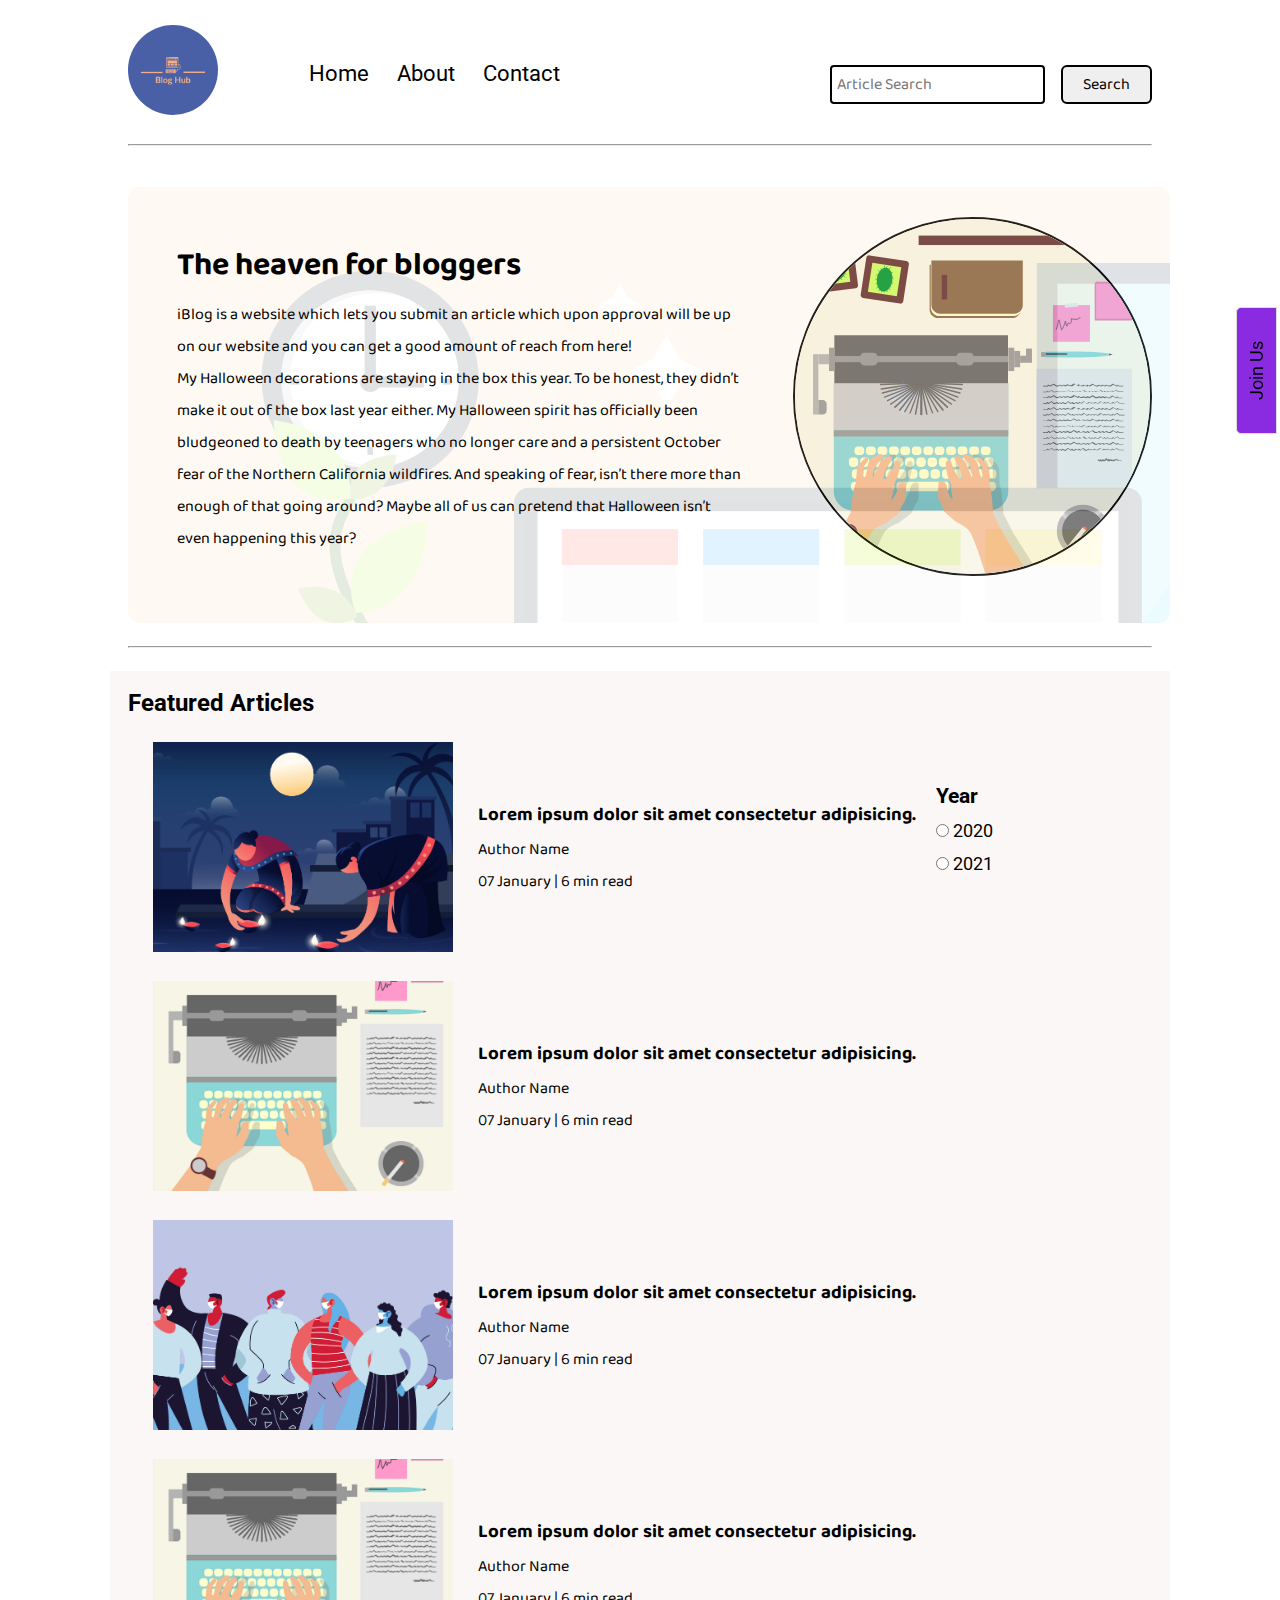
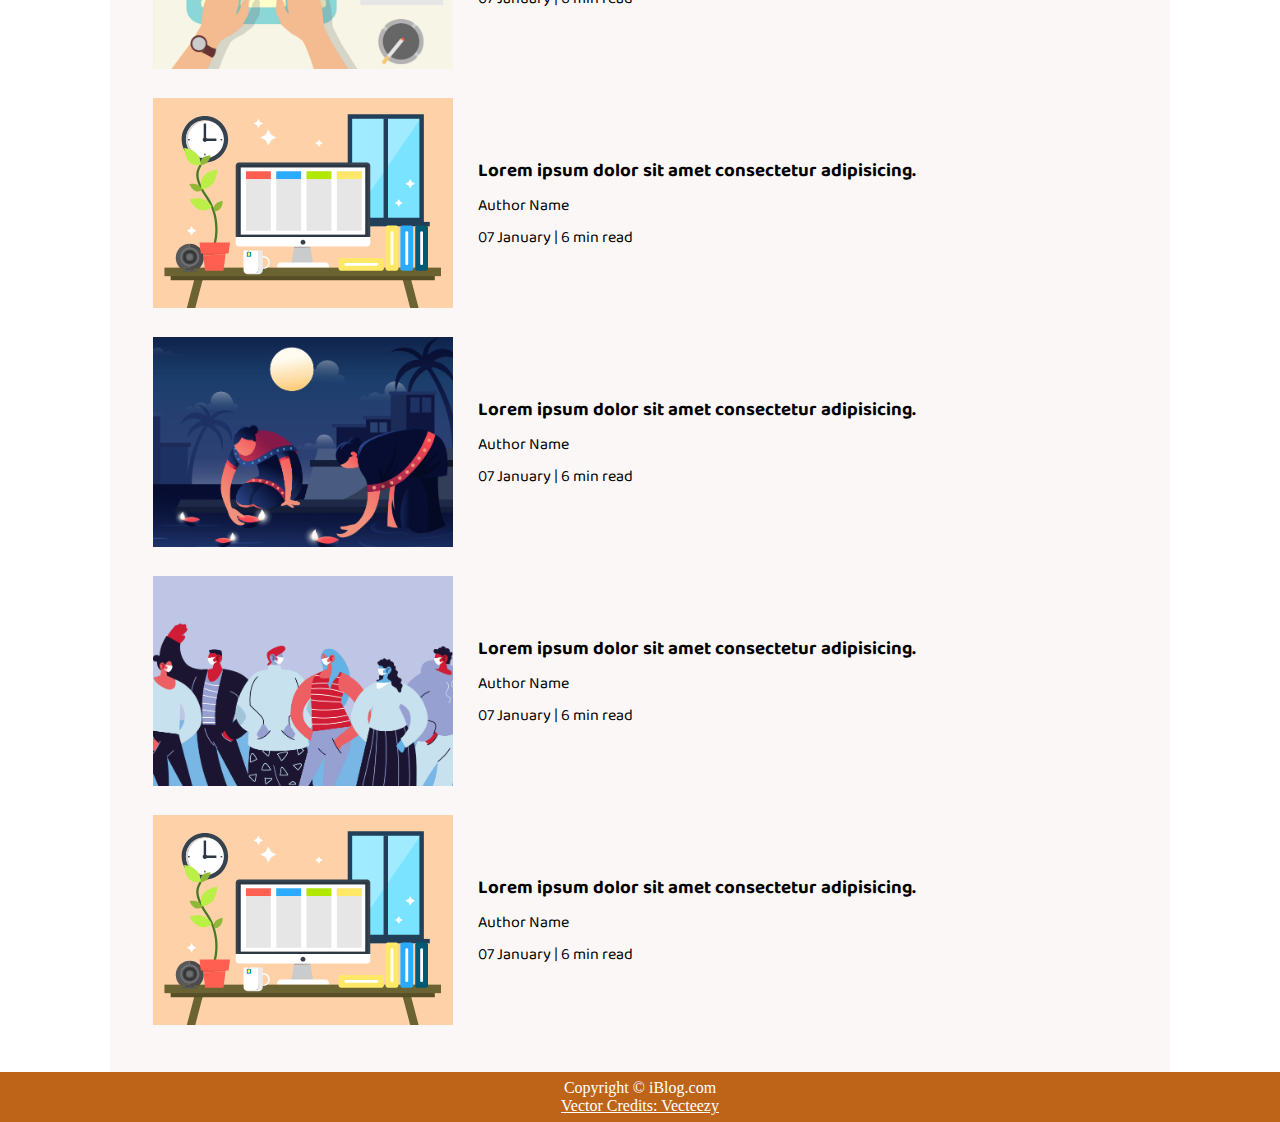
==== index.html @ 3c288353 "index added" ====
<!DOCTYPE html>
<html lang="en">

<head>
    <meta charset="UTF-8">
    <meta name="viewport" content="width=device-width, initial-scale=1.0">
    <link rel="stylesheet" href="css/utils.css">
    <link rel="stylesheet" href="css/style.css">
    <link rel="stylesheet" href="css/mobile.css">
    <title>Blog Hub - Heaven for bloggers</title>
</head>

<body>
    <nav class="navigation max-width-1 m-auto ">
        <div class="nav-left" >
            <a href="/" >
                <span><img src="img/Blog Hub-logos.jpeg" width="90px" alt="" style="border-radius: 50px;" ></span>
            </a>
            <ul>
                <li><a href="/">Home</a></li>
                <li><a href="#">About</a></li>
                <li><a href="#">Contact</a></li>
            </ul>
        </div>
        <div class="nav-right">
            <form action="#" method="get">
                <input class="form-input" type="text" name="query" placeholder="Article Search">
                <button class="btn">Search</button>
            </form>

        </div>

    </nav>
    <div class="max-width-1 m-auto">
        <hr>
    </div>
    <div class="m-auto content max-width-1 my-2">
        <div class="content-left">
            <h1>The heaven for bloggers</h1>
            <p>iBlog is a website which lets you submit an article which upon approval will be up on our website and you
                can get a good amount of reach from here!</p>
            <p>My Halloween decorations are staying in the box this year. To be honest, they didn’t make it out of the
                box last year either. My Halloween spirit has officially been bludgeoned to death by teenagers who no
                longer care and a persistent October fear of the Northern California wildfires. And speaking of fear,
                isn’t there more than enough of that going around? Maybe all of us can pretend that Halloween isn’t even
                happening this year?</p>
        </div>
        <div class="content-right">
            <img src="img/home.svg" alt="iBlog">
        </div>
    </div>
    <div class="contact-opener font2">
        <a href="" >Join Us</a>
    </div>

    <div class="max-width-1 m-auto">
        <hr>
    </div>
    <div class="home-articles max-width-1 m-auto font2">
        <h2>Featured Articles</h2>
        <div class="year-box adjust-year">
            <div>
                <h3>Year </h3>
            </div>
            <div>
                <input type="radio" name="year" id=""> 2020
            </div>
            <div>
                <input type="radio" name="year" id=""> 2021
            </div>
        </div>
        <div class="home-article">
            <div class="home-article-img">
                <img src="img/3.png" alt="article">
            </div>
            <div class="home-article-content font1">
                <a href="/blogpost.html">
                    <h3>Lorem ipsum dolor sit amet consectetur adipisicing.</h3>
                </a>

                <div>Author Name</div>
                <span>07 January | 6 min read</span>
            </div>
        </div>
        <div class="home-article">
            <div class="home-article-img">
                <img src="img/1.png" alt="article">
            </div>
            <div class="home-article-content font1">
                <a href="/blogpost.html">
                    <h3>Lorem ipsum dolor sit amet consectetur adipisicing.</h3>
                </a>

                <div>Author Name</div>
                <span>07 January | 6 min read</span>
            </div>
        </div>
        <div class="home-article">
            <div class="home-article-img">
                <img src="img/2.png" alt="article">
            </div>
            <div class="home-article-content font1">
                <a href="/blogpost.html">
                    <h3>Lorem ipsum dolor sit amet consectetur adipisicing.</h3>
                </a>

                <div>Author Name</div>
                <span>07 January | 6 min read</span>
            </div>
        </div>
        <div class="home-article">
            <div class="home-article-img">
                <img src="img/1.png" alt="article">
            </div>
            <div class="home-article-content font1">
                <a href="/blogpost.html">
                    <h3>Lorem ipsum dolor sit amet consectetur adipisicing.</h3>
                </a>

                <div>Author Name</div>
                <span>07 January | 6 min read</span>
            </div>
        </div>
        <div class="home-article">
            <div class="home-article-img">
                <img src="img/11.svg" alt="article">
            </div>
            <div class="home-article-content font1">
                <a href="/blogpost.html">
                    <h3>Lorem ipsum dolor sit amet consectetur adipisicing.</h3>
                </a>

                <div>Author Name</div>
                <span>07 January | 6 min read</span>
            </div>
        </div>
        <div class="home-article">
            <div class="home-article-img">
                <img src="img/3.png" alt="article">
            </div>
            <div class="home-article-content font1">
                <a href="/blogpost.html">
                    <h3>Lorem ipsum dolor sit amet consectetur adipisicing.</h3>
                </a>

                <div>Author Name</div>
                <span>07 January | 6 min read</span>
            </div>
        </div>
        <div class="home-article">
            <div class="home-article-img">
                <img src="img/2.png" alt="article">
            </div>
            <div class="home-article-content font1">
                <a href="/blogpost.html">
                    <h3>Lorem ipsum dolor sit amet consectetur adipisicing.</h3>
                </a>

                <div>Author Name</div>
                <span>07 January | 6 min read</span>
            </div>
        </div>
        <div class="home-article">
            <div class="home-article-img">
                <img src="img/11.svg" alt="article">
            </div>
            <div class="home-article-content font1">
                <a href="/blogpost.html">
                    <h3>Lorem ipsum dolor sit amet consectetur adipisicing.</h3>
                </a>

                <div>Author Name</div>
                <span>07 January | 6 min read</span>
            </div>
        </div>

    </div>

    <div class="footer">
        <p>Copyright &copy; iBlog.com </p>
        <a href="https://www.vecteezy.com/free-vector/typewriter">Vector Credits: Vecteezy</a>
    </div>
</body>

</html>
---- css/utils.css ----
@import url("https://fonts.googleapis.com/css2?family=Roboto&display=swap");
@import url("https://fonts.googleapis.com/css2?family=Baloo+Bhaina+2:wght@500&display=swap");
:root { 
  --main-bg-color: #bd6418;
  --font1: "Baloo Bhaina 2", cursive;
  --font2: "Roboto", sans-serif;
}

.center{
  text-align: center
}

.font1 {
  font-family: var(--font1);
}
.font2 {
  font-family: var(--font2);
}

.max-width-1 {
  max-width: 80vw;
}

.max-width-2 {
  max-width: 60vw;
}

.m-auto {
  margin: auto;
}

.mx-1{
  margin-left: 23px;
  margin-right: 23px;
}

.my-2{
  margin-top: 32px;
  margin-bottom: 32px;
}

.btn {
  padding: 0px 20px;
  padding-top: 3px;
  border: 2px solid black;
  border-radius: 6px;
  font-family: var(--font1);
  font-size: 16px;
  cursor: pointer;
  transition: all 0.3s ease-in-out;
}

.btn:hover {
  color: white;
  background: var(--main-bg-color);
}

.form-input {
  padding: 0px 5px;
  padding-top: 3px;
  font-size: 16px;
  border: 2px solid black;
  border-radius: 4px;
  margin: 0 13px;
  font-family: var(--font1);
}

.form-box input, textarea{
  width: 52vw;
  padding: 0px 6px;
  margin: 7px 0;
  font-size: 18px;
  font-family: var(--font1);
  border: 2px solid var(--main-bg-color);
    border-radius: 5px;
}
---- css/style.css ----
* {
  margin: 0;
  padding: 0;
}

.navigation {
  margin-top: 25px;
  font-family: var(--font1);
  /* height: 74px;  */
  display: flex;
  justify-content: space-between;
  align-items: center;
}

.nav-left {
  display: flex;
}

.nav-left span {
  font-size: 35px;
  padding-top: 10px;
}

.nav-left ul {
  display: flex;
  align-items: center;
  margin: 0 77px;
  font-size: 22px;
  padding-bottom: 23px;
}

.nav-left ul li {
  list-style: none;
  margin: 0 14px;
  font-family: var(--font2);
  transition: all 0.3s ease-in-out;
}

.nav-left ul li a {
  text-decoration: none;
  color: black;
}

.nav-left ul li a:hover {
  color: var(--main-bg-color);
  font-weight: bolder;
}

.content {
  height: 100%;
  display: flex;
  margin-top: 32px;
  padding: 9px;
  position: relative;
}

.content::after {
  content: "";
  background-image: url("../img/11.svg");
  position: absolute;
  width: 100%;
  height: inherit;
  opacity: 0.15;
  border-radius: 12px;
}

.content-left {
  font-family: var(--font1);
  display: flex;
  flex-direction: column;
  justify-content: center;
  padding: 49px;
  z-index: 1;
}

.content-right {
  display: flex;
  align-items: center;
  justify-content: center;
}

.content-right img {
  height: 355px;
  border: 2px solid black;
  border-radius: 200px;
}

.home-articles {
  padding: 18px;
  background-color: rgb(248, 239, 239, 0.5);
  margin-top: 23px;
  position: relative;
}

.contact-opener {
  max-width: 500px;
  /* padding: 30px 30px 10px 30px; */
  border: 1px solid #ddd;
  position: fixed;
  z-index: 20000;
  right: -40px;
  transform: rotate( -90deg);
  top: 350px;
  padding: 9px;
  /* color: #fff; */
  /* text-shadow: 1px 1px 1px rgb(0 0 0 / 43%); */
  cursor: pointer;
  border-radius: 5px 5px 0px 0px;
  background-color: blueviolet;
  text-decoration: none;
}

.contact-opener a {
  color: black;
  padding: 24px;
  text-decoration: none;
  font-size: large;
}

.year-box {
  position: absolute;
  right: 0px;
  top: 100px;
  width: 234px;
  height: 255px;
  font-size: 18px;
}

.year-box div {
  margin: 12px 0px;
}

.home-article {
  display: flex;
  margin: 25px;
}

.home-article img {
  width: 300px;
}

.home-article-content {
  align-self: center;
  padding: 25px;
}

.home-article-content a {
  text-decoration: none;
  color: black;
}

/* .home-articles{} */

.footer {
  height: 50px;
  background-color: var(--main-bg-color);
  display: flex;
  align-items: center;
  justify-content: center;
  color: white;
  flex-direction: column;
}

.footer a {
  color: white;
}
---- css/mobile.css ----
@media screen and (max-width: 1200px) {
  .navigation {
    flex-direction: column;
    margin-bottom: 23px;
  }

  .nav-left {
    flex-direction: column;
    text-align: center;
  }

  .content-right {
    display: none;
  }

  .home-article {
    flex-direction: column;
  }

  .home-article-img {
    text-align: center;
  }

  .year-box {
    top: 25px;
    left: 60vw;
    font-size: 11px;
    display: flex;
  }

  .year-box div {
    padding: 0 3px;
    margin: 0;
  }

  .home-article img {
    width: 70vw;
  }
  .form-input {
    width: 50%;
  }
  .form-box input,
  textarea {
    width: 66vw;
  }
  .row {
    flex-direction: column;
  }
  .social {
    padding: 0;
  }
  .post-img {
    height: auto;
  }
  .adjust-year {
    position: static;
    height: auto;
    padding: 12px 0px;
    display: flex;
    justify-content: flex-end;
    width: 100%;
  }
}
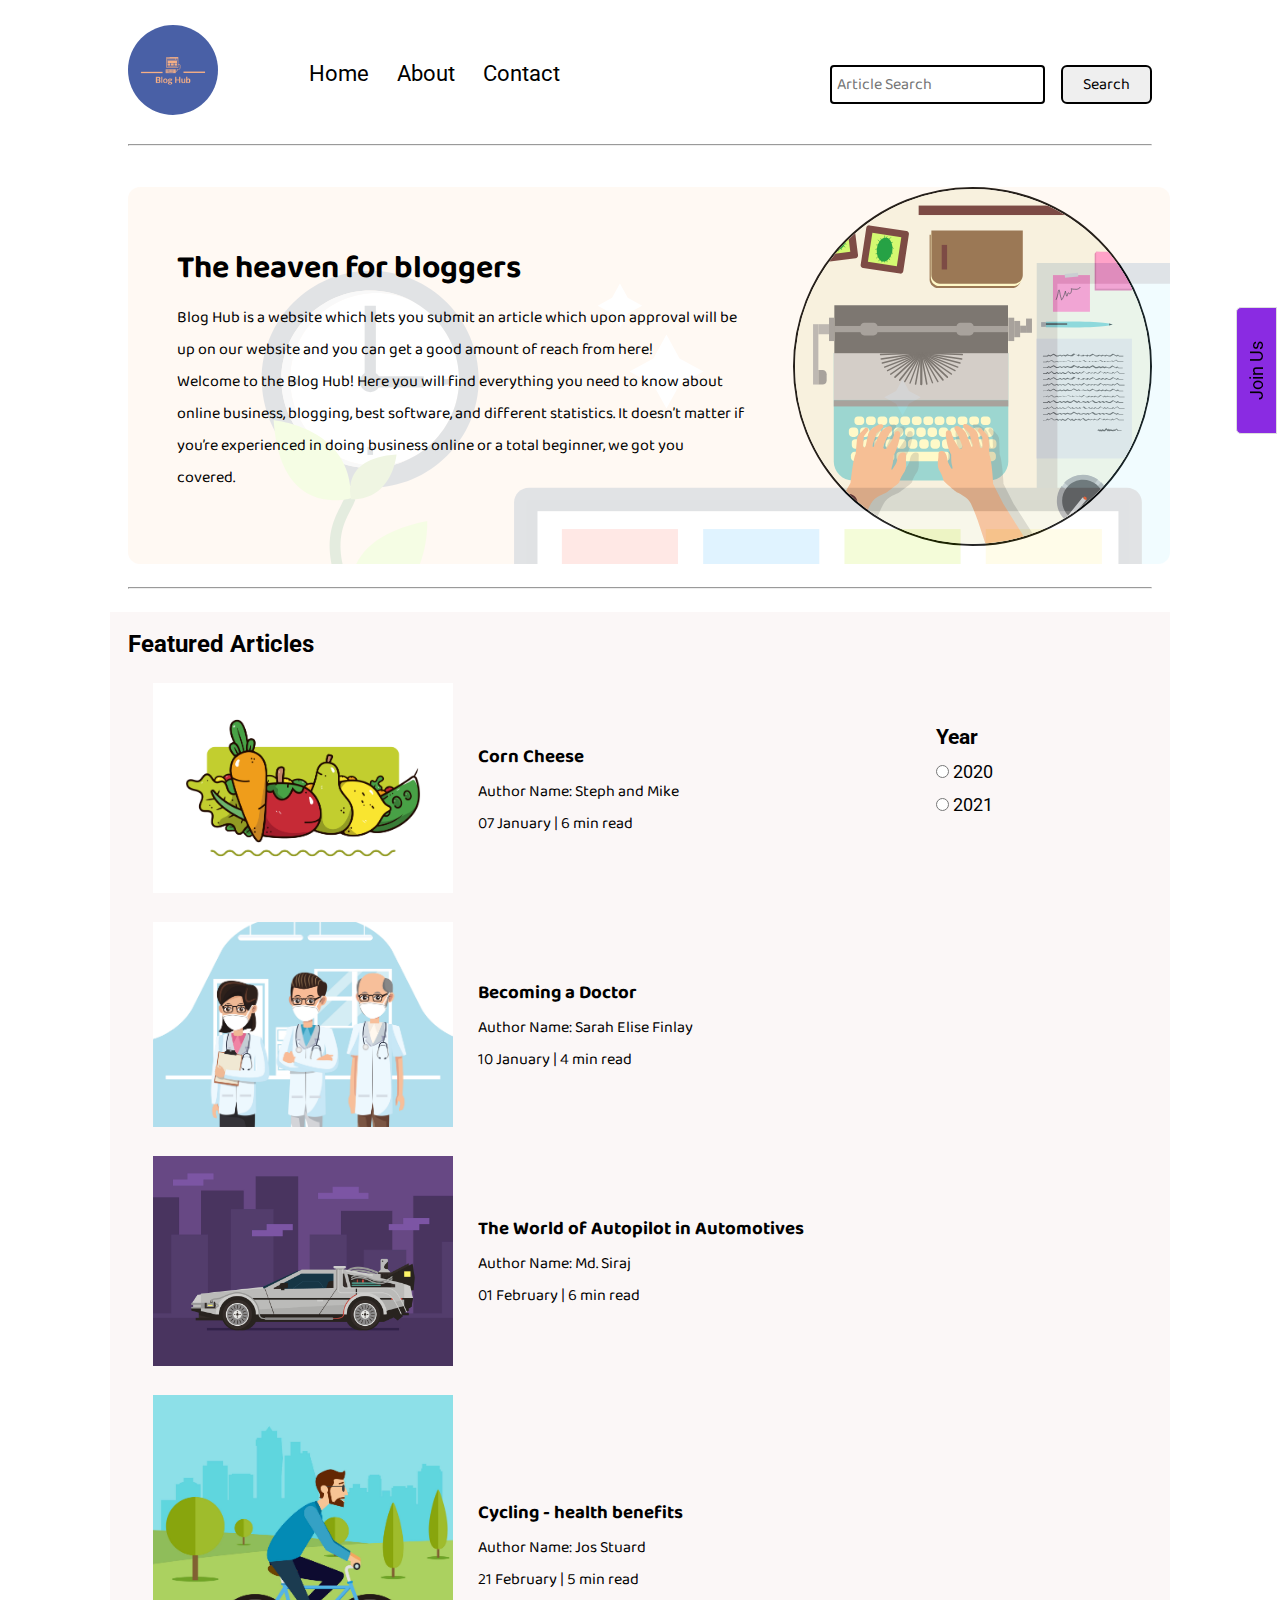
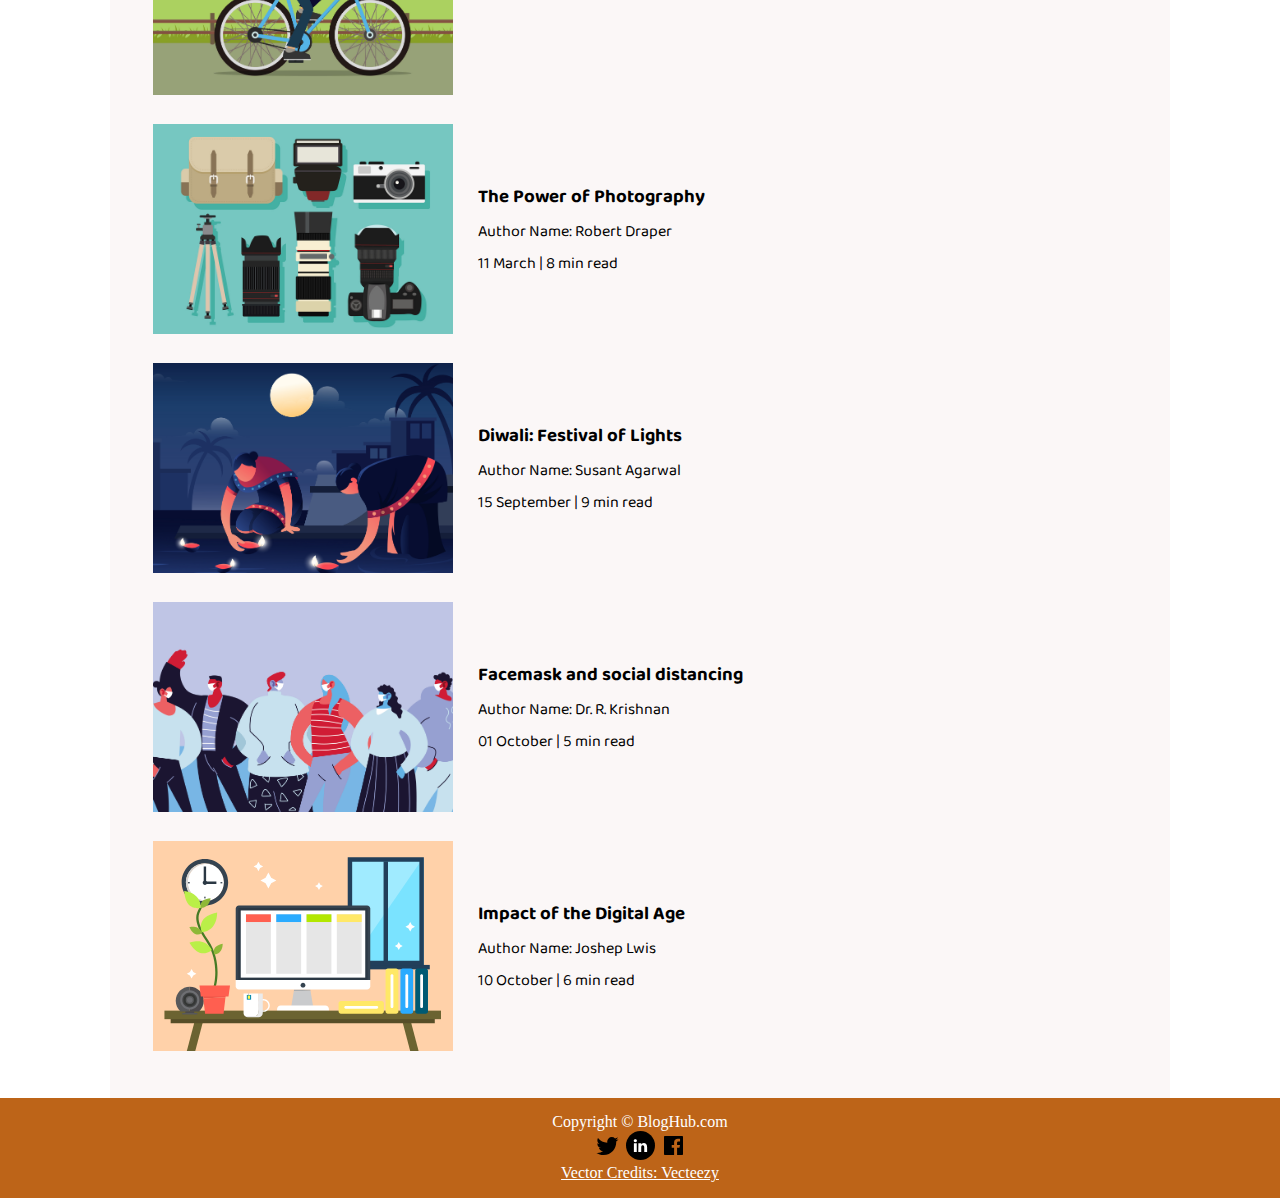
==== commit e88dbf68: "All modified" ====
--- a/index.html
+++ b/index.html
@@ -7,23 +7,24 @@
     <link rel="stylesheet" href="css/utils.css">
     <link rel="stylesheet" href="css/style.css">
     <link rel="stylesheet" href="css/mobile.css">
+    <link rel="stylesheet" href="https://cdnjs.cloudflare.com/ajax/libs/font-awesome/4.7.0/css/font-awesome.min.css">
     <title>Blog Hub - Heaven for bloggers</title>
 </head>
 
 <body>
     <nav class="navigation max-width-1 m-auto ">
-        <div class="nav-left" >
-            <a href="/" >
-                <span><img src="img/Blog Hub-logos.jpeg" width="90px" alt="" style="border-radius: 50px;" ></span>
+        <div class="nav-left">
+            <a href="/">
+                <span><img src="img/Blog Hub-logos.jpeg" width="90px" alt="" style="border-radius: 50px;"></span>
             </a>
             <ul>
-                <li><a href="/">Home</a></li>
-                <li><a href="#">About</a></li>
-                <li><a href="#">Contact</a></li>
+                <li><a href="/index.html">Home</a></li>
+                <li><a href="/about.html">About</a></li>
+                <li><a href="/contact.html">Contact</a></li>
             </ul>
         </div>
         <div class="nav-right">
-            <form action="#" method="get">
+            <form action="/search.html" method="get">
                 <input class="form-input" type="text" name="query" placeholder="Article Search">
                 <button class="btn">Search</button>
             </form>
@@ -37,20 +38,20 @@
     <div class="m-auto content max-width-1 my-2">
         <div class="content-left">
             <h1>The heaven for bloggers</h1>
-            <p>iBlog is a website which lets you submit an article which upon approval will be up on our website and you
+            <p>Blog Hub is a website which lets you submit an article which upon approval will be up on our website and
+                you
                 can get a good amount of reach from here!</p>
-            <p>My Halloween decorations are staying in the box this year. To be honest, they didn’t make it out of the
-                box last year either. My Halloween spirit has officially been bludgeoned to death by teenagers who no
-                longer care and a persistent October fear of the Northern California wildfires. And speaking of fear,
-                isn’t there more than enough of that going around? Maybe all of us can pretend that Halloween isn’t even
-                happening this year?</p>
+            <p>Welcome to the Blog Hub! Here you will find everything you need
+                to know about online business, blogging, best software, and different statistics.
+                It doesn’t matter if you’re experienced in doing business online or a total beginner,
+                we got you covered.</p>
         </div>
         <div class="content-right">
-            <img src="img/home.svg" alt="iBlog">
+            <img src="img/home.svg" alt="BlogHub">
         </div>
     </div>
     <div class="contact-opener font2">
-        <a href="" >Join Us</a>
+        <a href="">Join Us</a>
     </div>
 
     <div class="max-width-1 m-auto">
@@ -71,28 +72,80 @@
         </div>
         <div class="home-article">
             <div class="home-article-img">
+                <img src="img/food.png" alt="article">
+            </div>
+            <div class="home-article-content font1">
+                <a href="/corn.html">
+                    <h3>Corn Cheese</h3>
+                </a>
+
+                <div>Author Name: Steph and Mike</div>
+                <span>07 January | 6 min read</span>
+            </div>
+        </div>
+        <div class="home-article">
+            <div class="home-article-img">
+                <img src="img/doctor.jpg" alt="article">
+            </div>
+            <div class="home-article-content font1">
+                <a href="/doctor.html">
+                    <h3>Becoming a Doctor</h3>
+                </a>
+
+                <div>Author Name: Sarah Elise Finlay</div>
+                <span>10 January | 4 min read</span>
+            </div>
+        </div>
+        <div class="home-article">
+            <div class="home-article-img">
+                <img src="img/car.jpg" alt="article">
+            </div>
+            <div class="home-article-content font1">
+                <a href="/car.html">
+                    <h3>The World of Autopilot in Automotives</h3>
+                </a>
+
+                <div>Author Name: Md. Siraj</div>
+                <span>01 February | 6 min read</span>
+            </div>
+        </div>
+        <div class="home-article">
+            <div class="home-article-img">
+                <img src="img/bike.jpg" alt="article">
+            </div>
+            <div class="home-article-content font1">
+                <a href="/bike.html">
+                    <h3>Cycling - health benefits</h3>
+                </a>
+
+                <div>Author Name: Jos Stuard</div>
+                <span>21 February | 5 min read</span>
+            </div>
+        </div>
+        <div class="home-article">
+            <div class="home-article-img">
+                <img src="img/Photography.jpg" alt="article">
+            </div>
+            <div class="home-article-content font1">
+                <a href="/photography.html">
+                    <h3>The Power of Photography</h3>
+                </a>
+
+                <div>Author Name: Robert Draper</div>
+                <span>11 March | 8 min read</span>
+            </div>
+        </div>
+        <div class="home-article">
+            <div class="home-article-img">
                 <img src="img/3.png" alt="article">
             </div>
             <div class="home-article-content font1">
-                <a href="/blogpost.html">
-                    <h3>Lorem ipsum dolor sit amet consectetur adipisicing.</h3>
-                </a>
-
-                <div>Author Name</div>
-                <span>07 January | 6 min read</span>
-            </div>
-        </div>
-        <div class="home-article">
-            <div class="home-article-img">
-                <img src="img/1.png" alt="article">
-            </div>
-            <div class="home-article-content font1">
-                <a href="/blogpost.html">
-                    <h3>Lorem ipsum dolor sit amet consectetur adipisicing.</h3>
-                </a>
-
-                <div>Author Name</div>
-                <span>07 January | 6 min read</span>
+                <a href="/diwali.html">
+                    <h3>Diwali: Festival of Lights</h3>
+                </a>
+
+                <div>Author Name: Susant Agarwal</div>
+                <span>15 September | 9 min read</span>
             </div>
         </div>
         <div class="home-article">
@@ -100,25 +153,12 @@
                 <img src="img/2.png" alt="article">
             </div>
             <div class="home-article-content font1">
-                <a href="/blogpost.html">
-                    <h3>Lorem ipsum dolor sit amet consectetur adipisicing.</h3>
-                </a>
-
-                <div>Author Name</div>
-                <span>07 January | 6 min read</span>
-            </div>
-        </div>
-        <div class="home-article">
-            <div class="home-article-img">
-                <img src="img/1.png" alt="article">
-            </div>
-            <div class="home-article-content font1">
-                <a href="/blogpost.html">
-                    <h3>Lorem ipsum dolor sit amet consectetur adipisicing.</h3>
-                </a>
-
-                <div>Author Name</div>
-                <span>07 January | 6 min read</span>
+                <a href="/mask.html">
+                    <h3>Facemask and social distancing</h3>
+                </a>
+
+                <div>Author Name: Dr. R. Krishnan</div>
+                <span>01 October | 5 min read</span>
             </div>
         </div>
         <div class="home-article">
@@ -126,59 +166,46 @@
                 <img src="img/11.svg" alt="article">
             </div>
             <div class="home-article-content font1">
-                <a href="/blogpost.html">
-                    <h3>Lorem ipsum dolor sit amet consectetur adipisicing.</h3>
-                </a>
-
-                <div>Author Name</div>
-                <span>07 January | 6 min read</span>
-            </div>
-        </div>
-        <div class="home-article">
-            <div class="home-article-img">
-                <img src="img/3.png" alt="article">
-            </div>
-            <div class="home-article-content font1">
-                <a href="/blogpost.html">
-                    <h3>Lorem ipsum dolor sit amet consectetur adipisicing.</h3>
-                </a>
-
-                <div>Author Name</div>
-                <span>07 January | 6 min read</span>
-            </div>
-        </div>
-        <div class="home-article">
-            <div class="home-article-img">
-                <img src="img/2.png" alt="article">
-            </div>
-            <div class="home-article-content font1">
-                <a href="/blogpost.html">
-                    <h3>Lorem ipsum dolor sit amet consectetur adipisicing.</h3>
-                </a>
-
-                <div>Author Name</div>
-                <span>07 January | 6 min read</span>
-            </div>
-        </div>
-        <div class="home-article">
-            <div class="home-article-img">
-                <img src="img/11.svg" alt="article">
-            </div>
-            <div class="home-article-content font1">
-                <a href="/blogpost.html">
-                    <h3>Lorem ipsum dolor sit amet consectetur adipisicing.</h3>
-                </a>
-
-                <div>Author Name</div>
-                <span>07 January | 6 min read</span>
+                <a href="/digital.html">
+                    <h3>Impact of the Digital Age</h3>
+                </a>
+
+                <div>Author Name: Joshep Lwis</div>
+                <span>10 October | 6 min read</span>
             </div>
         </div>
 
     </div>
 
     <div class="footer">
-        <p>Copyright &copy; iBlog.com </p>
+        <p>Copyright &copy; BlogHub.com </p>
+        <div class="social">
+            <svg width="29" height="29" class="hk">
+                <path
+                    d="M22.05 7.54a4.47 4.47 0 0 0-3.3-1.46 4.53 4.53 0 0 0-4.53 4.53c0 .35.04.7.08 1.05A12.9 12.9 0 0 1 5 6.89a5.1 5.1 0 0 0-.65 2.26c.03 1.6.83 2.99 2.02 3.79a4.3 4.3 0 0 1-2.02-.57v.08a4.55 4.55 0 0 0 3.63 4.44c-.4.08-.8.13-1.21.16l-.81-.08a4.54 4.54 0 0 0 4.2 3.15 9.56 9.56 0 0 1-5.66 1.94l-1.05-.08c2 1.27 4.38 2.02 6.94 2.02 8.3 0 12.86-6.9 12.84-12.85.02-.24 0-.43 0-.65a8.68 8.68 0 0 0 2.26-2.34c-.82.38-1.7.62-2.6.72a4.37 4.37 0 0 0 1.95-2.51c-.84.53-1.81.9-2.83 1.13z">
+                </path>
+            </svg>
+
+            <svg style="background: black;
+    border-radius: 21px;" width="29" height="29" viewBox="0 0 29 29" fill="none" class="hk">
+                <path
+                    d="M5 6.36C5 5.61 5.63 5 6.4 5h16.2c.77 0 1.4.61 1.4 1.36v16.28c0 .75-.63 1.36-1.4 1.36H6.4c-.77 0-1.4-.6-1.4-1.36V6.36z">
+                </path>
+                <path fill-rule="evenodd" clip-rule="evenodd"
+                    d="M10.76 20.9v-8.57H7.89v8.58h2.87zm-1.44-9.75c1 0 1.63-.65 1.63-1.48-.02-.84-.62-1.48-1.6-1.48-.99 0-1.63.64-1.63 1.48 0 .83.62 1.48 1.59 1.48h.01zM12.35 20.9h2.87v-4.79c0-.25.02-.5.1-.7.2-.5.67-1.04 1.46-1.04 1.04 0 1.46.8 1.46 1.95v4.59h2.87v-4.92c0-2.64-1.42-3.87-3.3-3.87-1.55 0-2.23.86-2.61 1.45h.02v-1.24h-2.87c.04.8 0 8.58 0 8.58z"
+                    fill="#fff"></path>
+            </svg>
+
+            <svg width="29" height="29" class="hk">
+                <path
+                    d="M23.2 5H5.8a.8.8 0 0 0-.8.8V23.2c0 .44.35.8.8.8h9.3v-7.13h-2.38V13.9h2.38v-2.38c0-2.45 1.55-3.66 3.74-3.66 1.05 0 1.95.08 2.2.11v2.57h-1.5c-1.2 0-1.48.57-1.48 1.4v1.96h2.97l-.6 2.97h-2.37l.05 7.12h5.1a.8.8 0 0 0 .79-.8V5.8a.8.8 0 0 0-.8-.79">
+                </path>
+            </svg>
+
+        </div>
         <a href="https://www.vecteezy.com/free-vector/typewriter">Vector Credits: Vecteezy</a>
+
+
     </div>
 </body>
 
--- a/css/style.css
+++ b/css/style.css
@@ -152,7 +152,7 @@
 /* .home-articles{} */
 
 .footer {
-  height: 50px;
+  height: 100px;
   background-color: var(--main-bg-color);
   display: flex;
   align-items: center;
